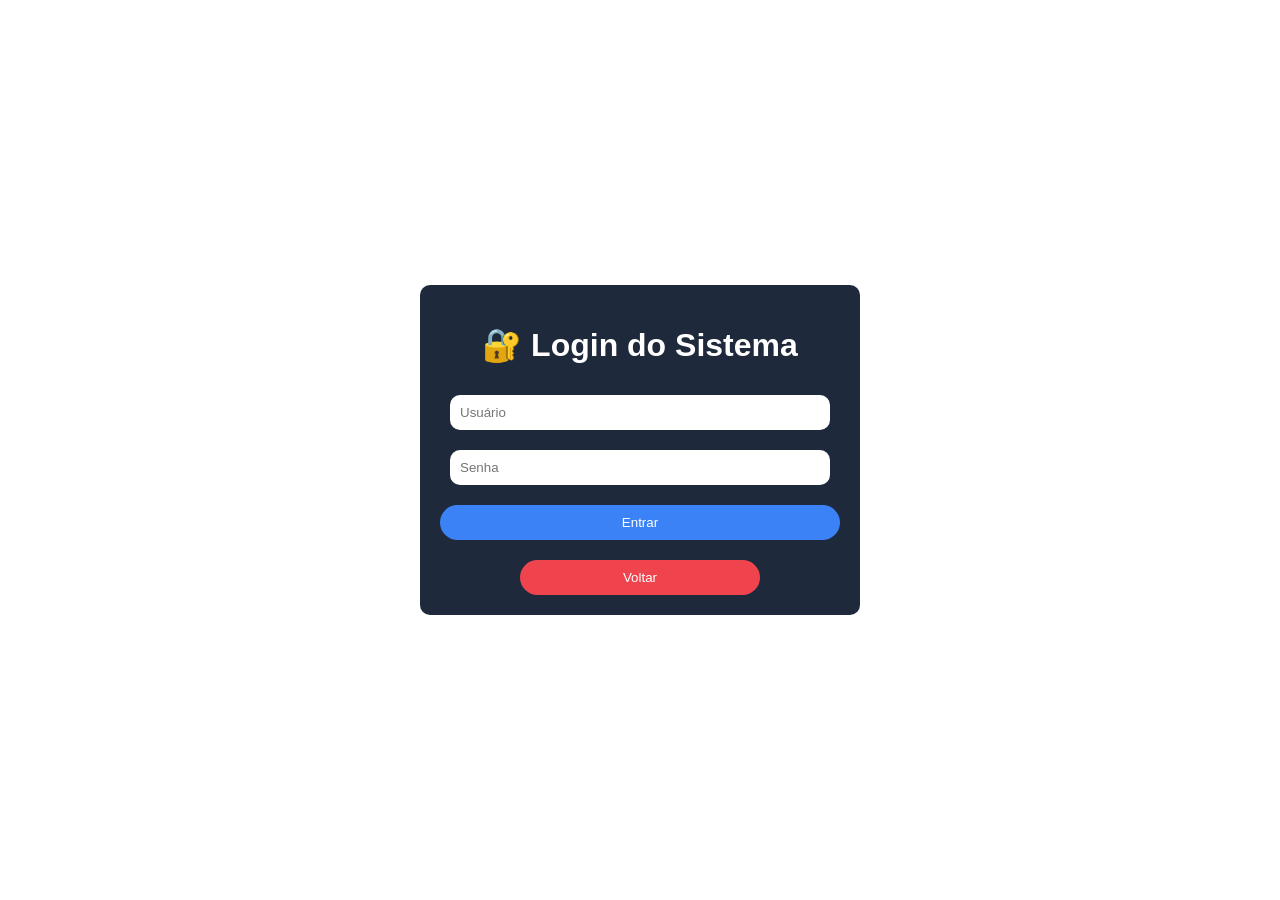
==== templates/login.html @ 5cfd7096 "Projeto automação inteligente" ====
<!DOCTYPE html>
<html lang="pt-br">

<head>
    <meta charset="UTF-8">
    <title>Login Admin</title>
    <link rel="stylesheet" href="/static/style.css">
</head>

<body>

    <div class="bg"></div>

    <div class="container">
        <div class="card">
            <h1>🔐 Login do Sistema</h1>

            <form method="POST">
                <input  class="text_block" type="text" name="usuario" placeholder="Usuário" required>
                <input  class="text_block" type="password" name="senha" placeholder="Senha" required>
                <button type="submit">Entrar</button>
                <button id="voltar_button" type="button" onclick="window.location.href='/'">Voltar</button>
            </form>
        </div>
    </div>

</body>
 
<style>
    
</style>


</html>
---- static/style.css ----
body {
    margin: 0;
    font-family: Arial;
    color: white;
    height: 100vh;
    display: flex;
    justify-content: center;
    align-items: center;
}

/* fundo com blur */
.bg {
    position: fixed;
    top: 0;
    left: 0;
    width: 100%;
    height: 100%;

    background-image: url("https://images.unsplash.com/photo-1694903089438-bf28d4697d9a?q=80&w=1332&auto=format&fit=crop");
    background-size: cover;
    background-position: center;

    filter: blur(5px);
    transform: scale(1.1);
    z-index: -1;
}

.container {
    width: 400px;
    background: #1e293b;
    padding: 20px;
    border-radius: 10px;
    text-align: center;
}

input,
textarea {
    width: 90%;
    margin: 10px 0;
    padding: 10px;
    transition: 0.3s;
    color: white;
    resize: none;
}

.text_block {
    border: none;
    color: black;
    border-radius: 10px;
}

.text_block:hover {
    transform: scale(1.04);
    border: 2px solid #3b82f6;
}

button {
    width: 100%;
    padding: 10px;
    background: #3b82f6;
    color: white;
    border: none;
    cursor: pointer;
    border-radius: 20px;
    transition: 0.2s;
    margin-top: 10px;
}

button:hover {
    background: #2563eb;
    transform: scale(1.03);
}

#login_button {
    margin-top: 20px;
    background: #ef4444;
    width: 60%;
}

#voltar_button {
    margin-top: 20px;
    background: #ef444d;
    width: 60%;
}

#resposta {
    margin-top: 15px;
    color: #22c55e;
}

table {
    width: 100%;
    margin-top: 20px;
    border-collapse: collapse;
    font-size: 12px;
}

th,
td {
    border: 1px solid #2d3a55;
    padding: 8px;
    text-align: left;
}

th {
    background: #1e293b;
    color: #fff;
}

tr:nth-child(even) {
    background: #0f172a;
}
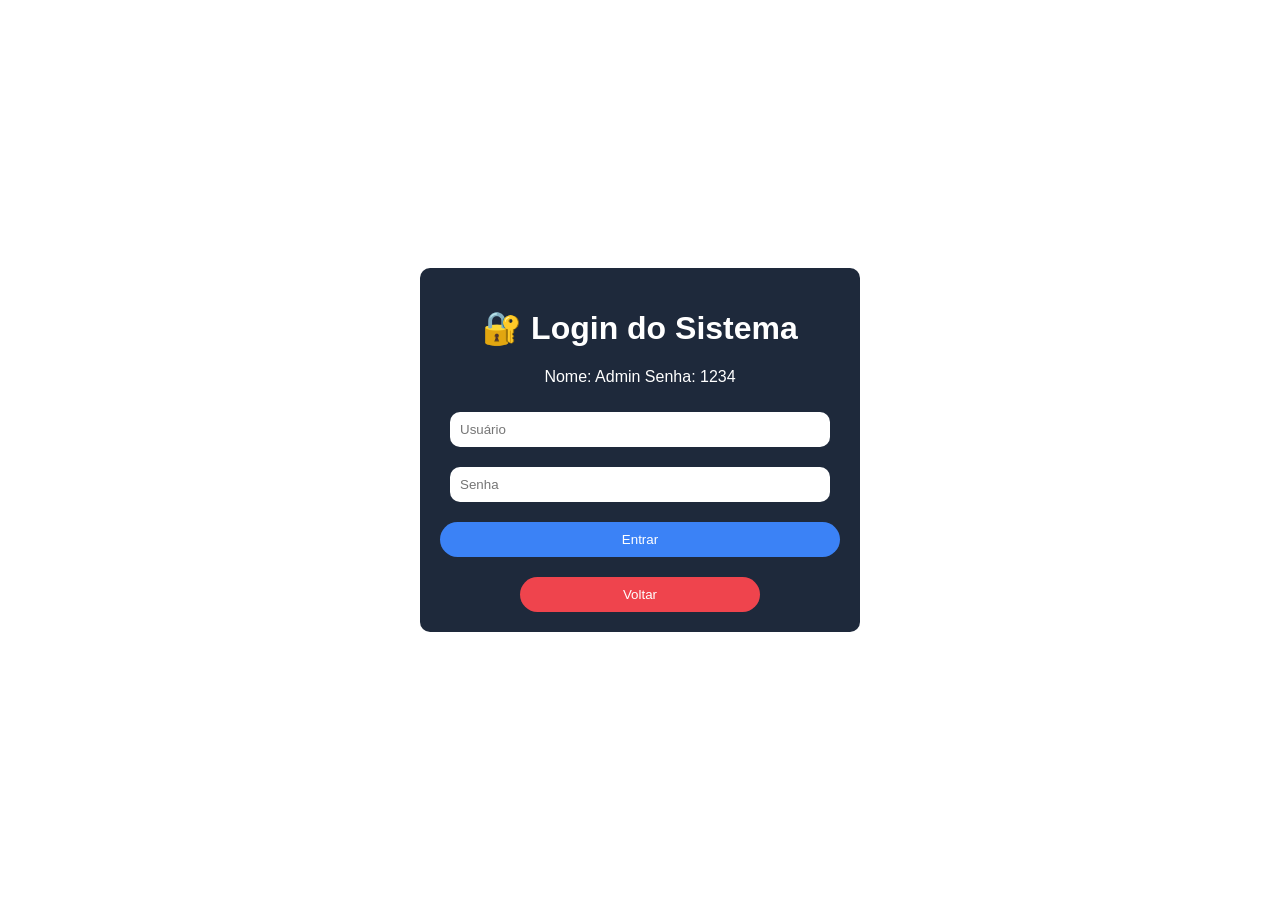
==== commit 5b38aa3b: "Fix vercel" ====
--- a/templates/login.html
+++ b/templates/login.html
@@ -14,6 +14,7 @@
     <div class="container">
         <div class="card">
             <h1>🔐 Login do Sistema</h1>
+            <p class="sub"  >Nome: Admin Senha: 1234</p>
 
             <form method="POST">
                 <input  class="text_block" type="text" name="usuario" placeholder="Usuário" required>
